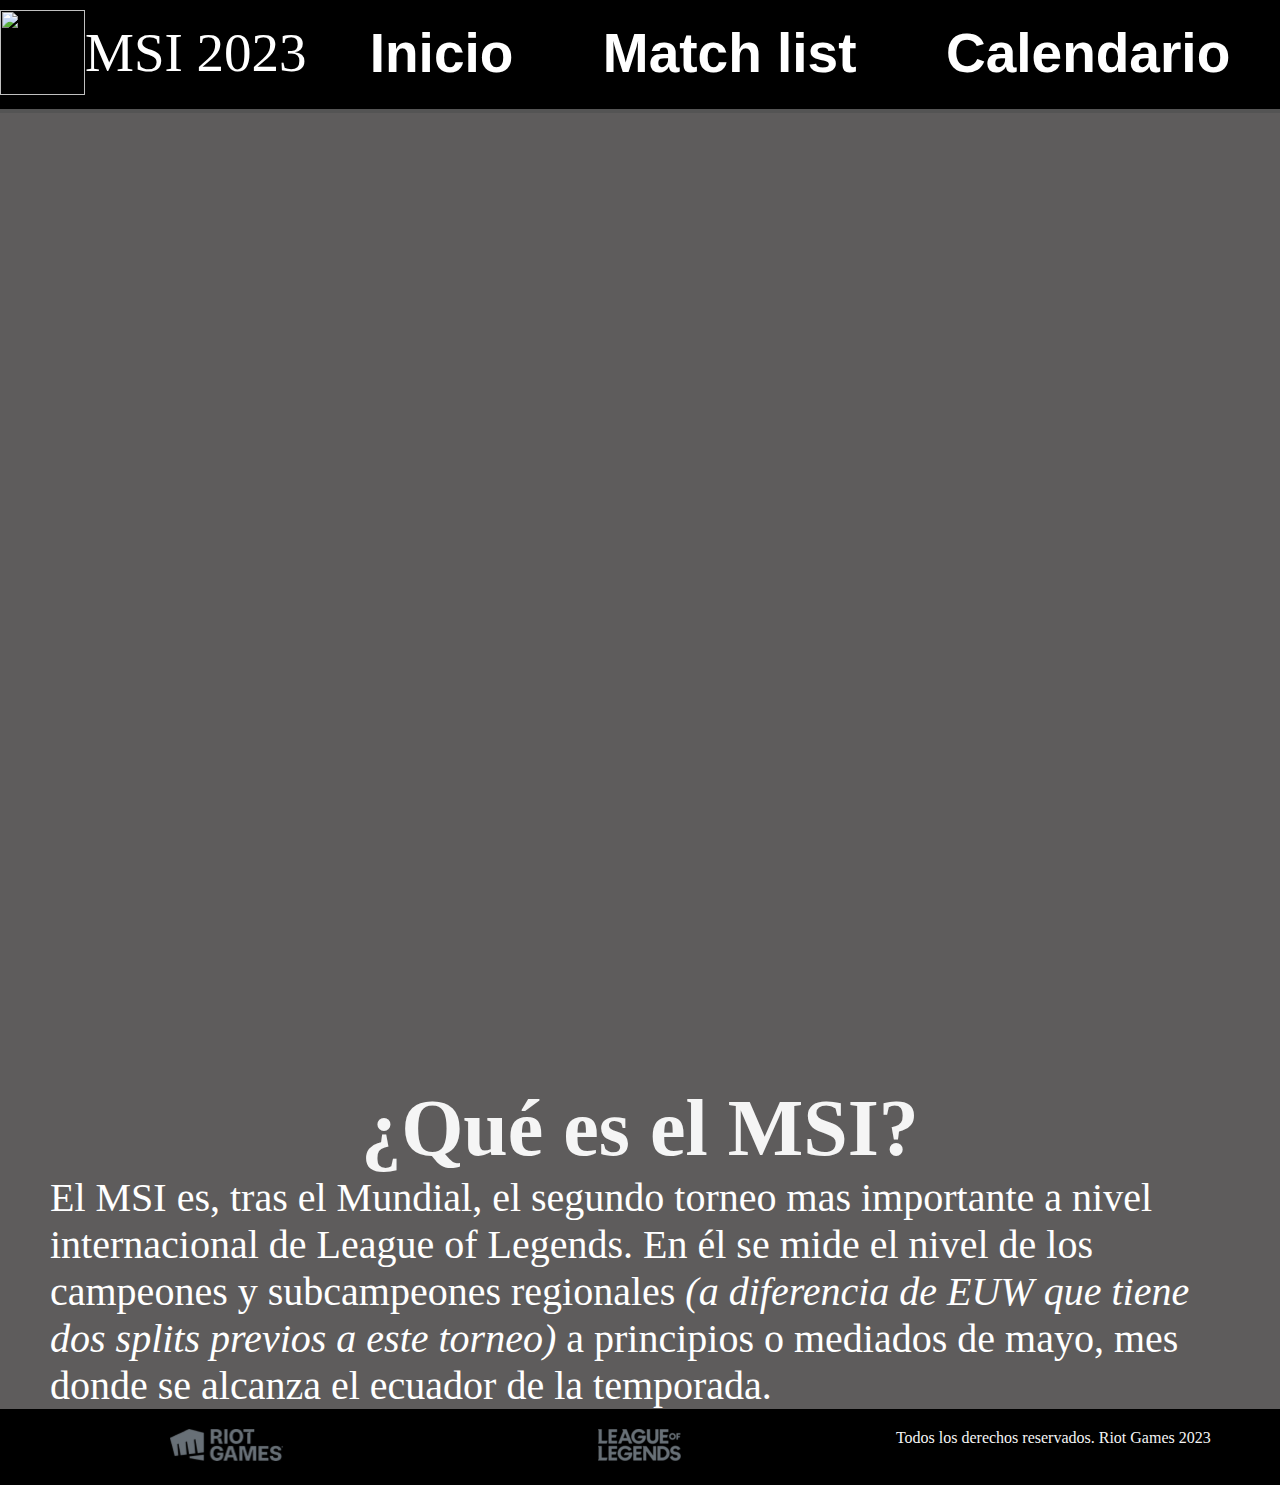
==== index.html @ 1652c363 "rediseño html y footer" ====
<!DOCTYPE html>
<html lang="en">
<head >
    <meta charset="UTF-8">
    <meta http-equiv="X-UA-Compatible" content="IE=edge">
    <meta name="viewport" content="width=device-width, initial-scale=1.0">
    <title>MSI</title>
    <link rel="shortcut icon" href="imagenes/icono-pagina.png" type="image/x-icon">
    <link href="https://cdn.jsdelivr.net/npm/bootstrap@5.3.0/dist/css/bootstrap.min.css" rel="stylesheet" integrity="sha384-9ndCyUaIbzAi2FUVXJi0CjmCapSmO7SnpJef0486qhLnuZ2cdeRhO02iuK6FUUVM" crossorigin="anonymous">
    <link rel="stylesheet" href="style/main.css">

</head>

<body id="fondo-index">

    <header class="header">
        <div class="logo">  
          <img class="logo--img" src="imagenes/landing-crest.png">
          <a class="logo--texto">MSI 2023</a>
        </div>
        <div class="paginas">
          <a class="paginas--link" href="index.html">Inicio </a>
          <a class="paginas--link" href="pages/matchlist.html">Match list </a>
          <a class="paginas--link" href="pages/calendario.html">Calendario </a>
    </header>

<div id="video">
 <iframe src="https://www.youtube.com/embed/vskffcs5zns" title="YouTube video player" frameborder="0" allow="accelerometer; autoplay; clipboard-write; encrypted-media; gyroscope; picture-in-picture; web-share" allowfullscreen></iframe>
</div>
 <section>
    <article>
        <h3>¿Qué es el MSI?</h3>
        <p>El MSI es, tras el Mundial, el segundo torneo mas importante a nivel internacional de League of Legends. En él se mide el nivel de los campeones y subcampeones regionales <span id="data"> (a diferencia de EUW que tiene dos splits previos a este torneo) </span> a principios o mediados de mayo, mes donde se alcanza el ecuador de la temporada.</p>
    </article>
 </section>

 <footer>
    <div class="imagenes--footer">
      <a class="item--riot" href="https://www.riotgames.com/"></a>
      <img src="imagenes/Riot-footer.png" alt="">
    </div>
    <div class="imagenes--footer">
        <a class="item--lol" href="https://leagueoflegends.com/"></a>
        <img src="imagenes/lol-footer.png" alt="">
    </div>
    <div class="copyright">Todos los derechos reservados. Riot Games 2023</div>
</footer>

 
 <script src="https://cdn.jsdelivr.net/npm/bootstrap@5.3.0/dist/js/bootstrap.bundle.min.js" integrity="sha384-geWF76RCwLtnZ8qwWowPQNguL3RmwHVBC9FhGdlKrxdiJJigb/j/68SIy3Te4Bkz" crossorigin="anonymous"></script>

</body>

</html>
---- style/main.css ----
* {margin: 0;
padding: 0;}

@import url('https://fonts.googleapis.com/css2?family=Roboto:wght@100&display=swap');

body {background-color: rgb(94, 92, 92);}

.header{display: none;}

footer{display: grid;
grid-template-columns: 1fr 1fr 1fr;
justify-items: center;
padding: 20px;
background-color: black;}

.copyright{color: whitesmoke;}

@media(min-width:768px){
.header {
  background-color: black;
  border-bottom: groove 8px black;
  position: sticky;
  top: 0;
  z-index: 100;
  display: grid;
  grid-template-columns: 200px auto;
  align-items: center;}

.logo{display: flex;
  align-items: center;} 

.logo--img{width: 60px;
height: 60px;}

.logo--texto{ color: white;
  font-size: 30px;
  font-family: 'instrumentSerif-regular';
text-decoration: none;}

.paginas{display: flex;
justify-content: space-around;}  

.paginas--link{
  text-decoration: none;
  font-family: 'sigmar-regular', sans-serif;
  color: white;
  font-size: 30px;
  font-weight: bold;}}


@media (min-width: 1200px){
.logo--img {width: 85px;
  height: 85px;}

.header{grid-template-columns: 325px 950px;
grid-template-rows: 105px;}
  
.logo--texto {font-size: 55px;}
      
.paginas--link {font-size: 55px;}}

/* CSS index.html */

#fondo-index{background-image: url("../imagenes/skins-lol-msi-2023-oficial1.webp");
  background-repeat: repeat;
  background-size: contain;}

  #video {
    display: flex;
    justify-content: center;
    align-items: center;
    height: 100vh;
  }
  
  iframe {
    width: 50%;
    height: 60%;
  }

section {margin-top: 70px;}

article {padding-left: 50px;
  padding-right: 50px;}

h3 {font-size: 80px;
  color: whitesmoke;
  text-align: center;
  font-family: 'sigmar-regular';}


p {font-size: 40px;
  font-family:'WixMadeforText-VariableFont_wght' ;
color: white;}

#data {font-style: italic;}

/* CSS Match list */

#match-list {margin-top: 20px;
  margin-left: 10px;
  border: 2px solid black;
  width: 850px;
}

h1 {
  font-size: 35px;
  background-color: black;
  color: white;
  font-family: 'roboto-thin';
  padding: 10px;
}

.match {
  display: grid;
  grid-template-columns: 1fr;
  gap: 10px;
  padding: 10px;
}

.match--dia {
  font-size: 40px;
  color: whitesmoke;
  border-top: 2px solid black;
  border-bottom: 2px solid black;
  padding: 10px ;
}

.match--partida {
  display: flex;
  justify-content: space-between;
  margin-bottom: 5px;
}

.match--partida--compu{font-size: 30px;}

.match--partida--cel{display: none;}

.match--url{display: flex}

.url {font-size: 25px;
  border: 1px solid black;
  padding: 5px; }

@media(max-width: 1200px)  
{#match-list{width: 600px;}

h1{font-size: 25px;}

.match--partida--compu{font-size: 20px;}

.match--dia{font-size: 30px;}

.url{font-size: 15px;}
}

@media(max-width:768px)
{#match-list{width: 300px}

h1{font-size: 15px;}

.match--partida--cel{display: flex;
  font-size: 15px;
justify-content: space-between;
margin-bottom: 5px;}

.match--partida--compu{display: none;}
}



/* CSS calendario */        


.fecha {border-bottom: 1px solid black;
  margin-bottom: 5px;
  font-family: 'roboto-thin' ;
  font-size: 5vh;
  color: black;
  font-weight: bold;}

    
.partida {display: flex;
  align-items: center;
  justify-content: space-between;
  border-bottom: 1px solid black;
  margin-bottom: 1px;}

.equipos{display: grid;
  grid-template-columns: 80px 80px;
  grid-template-rows: 80px 80px;
  align-items: center;}    

.equipo--compu1, .equipo--compu2{display: none;}

.equipo--cel1, .equipo--cel2{
  font-size: 200%;
  color: whitesmoke;}

.versus {display: none;}

.bo5{font-size: 2.5em;
  color: whitesmoke;}

@media (min-width:768px){
.fecha {
  text-align: center;
  margin-bottom: 5px;
  margin-top: 20px;
  font-size: 45px;}

.partida {
  display: grid;
  grid-template-columns: 10% 1fr 10%;
  grid-template-areas: "none equipos bo5";
  justify-items: center;}

.equipos {display: flex;
  align-items: center;
  justify-content: center;
  width: 100%;
  gap: 10px;
  grid-area: equipos;}

.equipo--compu1, .equipo--compu2 {display: inline;
  font-size: 25px;
  color: whitesmoke;
  width: 100%;}

.equipo--compu1{text-align: right;} 
  
.versus {display: inline;
  font-size: 40px;
  color: white;
  margin: 20px;}
  
.equipo--cel1, .equipo--cel2 {
  display: none;}
  
.equipo1, .equipo2 {width: 85px;
  height: 85px;}
  
.bo5 {grid-area: bo5;
  font-size: 30px;}}

@media (min-width: 1200px){

.fecha{font-size: 55px;}  
      
.equipo--compu1, .equipo--compu2 {font-size: 35px;}
      
.versus {display: inline;
  font-size: 40px;
  color: white;
  margin: 20px;}
      
.equipo--cel {
  display: none;}}
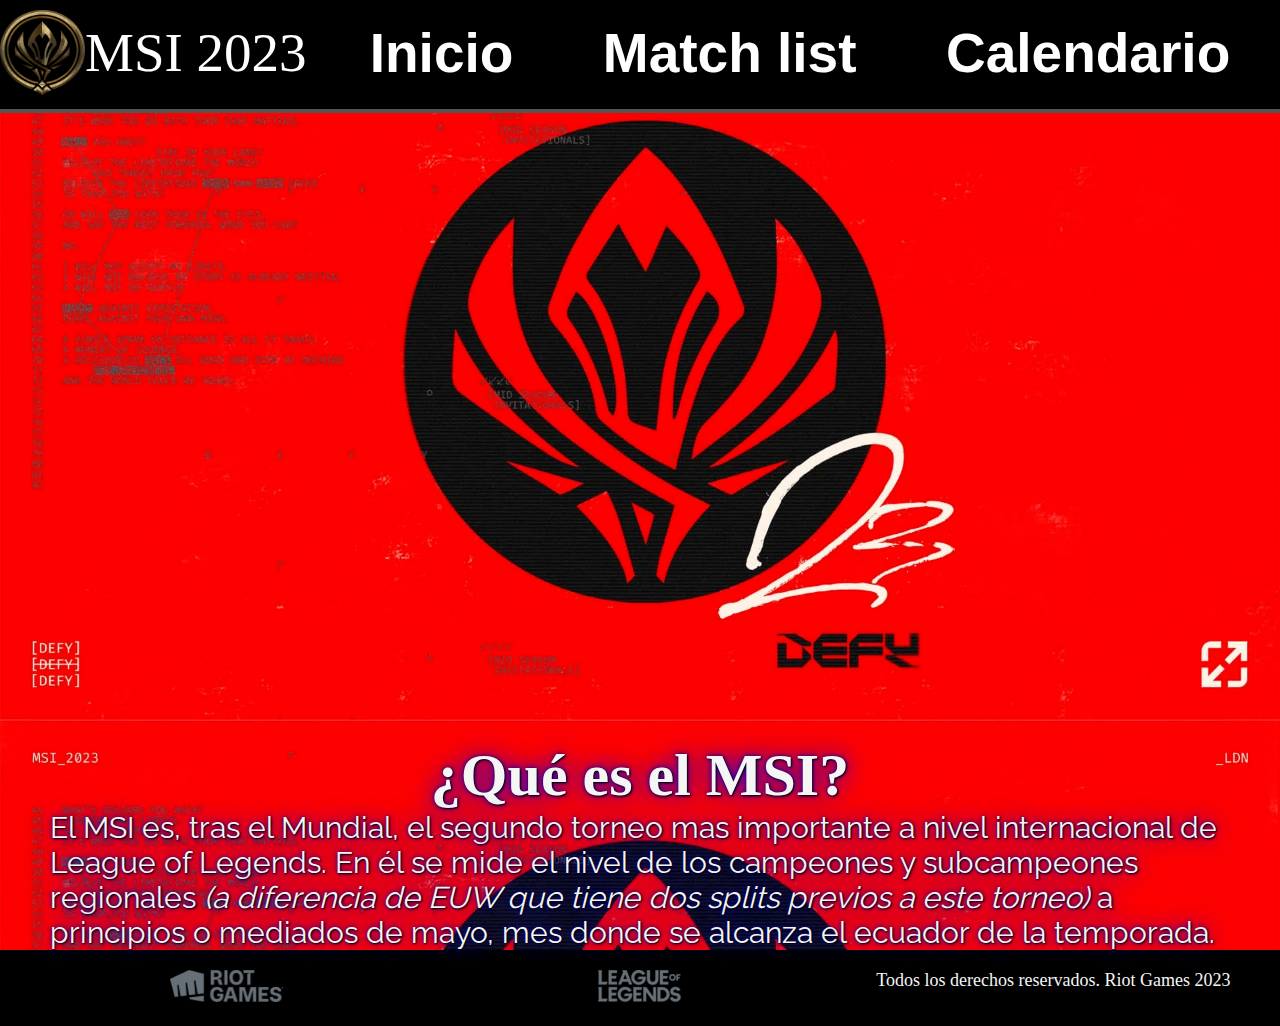
==== commit fc44960e: "PreentregaDeLuca3" ====
--- a/index.html
+++ b/index.html
@@ -4,50 +4,77 @@
     <meta charset="UTF-8">
     <meta http-equiv="X-UA-Compatible" content="IE=edge">
     <meta name="viewport" content="width=device-width, initial-scale=1.0">
-    <title>MSI</title>
+    <title>MSI-2023-Home</title>
+    <meta name="description" content="Seguimiento del Mid Season Invitational (MSI) 2023">
+    <meta name="keywords" content="MSI, Mid Season Invitational, Lol, League of legends">
     <link rel="shortcut icon" href="imagenes/icono-pagina.png" type="image/x-icon">
     <link href="https://cdn.jsdelivr.net/npm/bootstrap@5.3.0/dist/css/bootstrap.min.css" rel="stylesheet" integrity="sha384-9ndCyUaIbzAi2FUVXJi0CjmCapSmO7SnpJef0486qhLnuZ2cdeRhO02iuK6FUUVM" crossorigin="anonymous">
-    <link rel="stylesheet" href="style/main.css">
+    <link rel="stylesheet" href="css/styles.css">
 
 </head>
 
 <body id="fondo-index">
 
-    <header class="header">
+<header class="navbar navbar-expand-sm navbar-dark header--mobile">
+    <div>
+    <img class="logo--img" src="imagenes/icono header.png" alt="">    
+    <a class="navbar-brand" href="#">MSI 2023</a>
+    </div>
+    <button class="navbar-toggler" type="button" data-bs-toggle="collapse" data-bs-target="#opciones" aria-controls="navbarNav" aria-expanded="false" aria-label="Toggle navigation">
+        <span class="navbar-toggler-icon"></span>
+    </button>
+    <div class="collapse navbar-collapse" id="opciones">
+        <ul class="navbar-nav">
+         <li class="nav-item">
+            <a class="nav-link" href="index.html">Inicio</a>
+         </li>
+         <li class="nav-item">
+            <a class="nav-link" href="pages/matchlist.html">Match list</a>
+         </li>
+         <li class="nav-item">
+            <a class="nav-link" href="pages/calendario.html">Calendario</a>
+         </li>
+        </ul>
+    </div>
+</header>
+
+<header class="header--desktop">
         <div class="logo">  
-          <img class="logo--img" src="imagenes/landing-crest.png">
+          <img class="logo--img" src="imagenes/icono header.png">
           <a class="logo--texto">MSI 2023</a>
         </div>
         <div class="paginas">
           <a class="paginas--link" href="index.html">Inicio </a>
           <a class="paginas--link" href="pages/matchlist.html">Match list </a>
           <a class="paginas--link" href="pages/calendario.html">Calendario </a>
-    </header>
+        </div>
+</header>
 
-<div id="video">
- <iframe src="https://www.youtube.com/embed/vskffcs5zns" title="YouTube video player" frameborder="0" allow="accelerometer; autoplay; clipboard-write; encrypted-media; gyroscope; picture-in-picture; web-share" allowfullscreen></iframe>
-</div>
+<main id="video">
+     <iframe src="https://www.youtube.com/embed/vskffcs5zns" title="YouTube video player" frameborder="0" allow="accelerometer; autoplay; clipboard-write; encrypted-media; gyroscope; picture-in-picture; web-share" allowfullscreen></iframe> 
+</main>
  <section>
     <article>
-        <h3>¿Qué es el MSI?</h3>
+        <h1>¿Qué es el MSI?</h1>
         <p>El MSI es, tras el Mundial, el segundo torneo mas importante a nivel internacional de League of Legends. En él se mide el nivel de los campeones y subcampeones regionales <span id="data"> (a diferencia de EUW que tiene dos splits previos a este torneo) </span> a principios o mediados de mayo, mes donde se alcanza el ecuador de la temporada.</p>
     </article>
  </section>
 
- <footer>
-    <div class="imagenes--footer">
-      <a class="item--riot" href="https://www.riotgames.com/"></a>
-      <img src="imagenes/Riot-footer.png" alt="">
-    </div>
-    <div class="imagenes--footer">
-        <a class="item--lol" href="https://leagueoflegends.com/"></a>
-        <img src="imagenes/lol-footer.png" alt="">
-    </div>
-    <div class="copyright">Todos los derechos reservados. Riot Games 2023</div>
+<footer>
+  <div class="imagenes--footer">
+    <a class="item--riot" href="https://www.riotgames.com/">
+    <img src="imagenes/Riot-footer.png" alt="">
+    </a>
+  </div>
+  <div class="imagenes--footer">
+    <a class="item--lol" href="https://leagueoflegends.com/">
+    <img src="imagenes/lol-footer.png" alt="">
+    </a>    
+  </div>
+  <div class="copyright">Todos los derechos reservados. Riot Games 2023</div>
 </footer>
 
- 
- <script src="https://cdn.jsdelivr.net/npm/bootstrap@5.3.0/dist/js/bootstrap.bundle.min.js" integrity="sha384-geWF76RCwLtnZ8qwWowPQNguL3RmwHVBC9FhGdlKrxdiJJigb/j/68SIy3Te4Bkz" crossorigin="anonymous"></script>
+<script src="https://cdn.jsdelivr.net/npm/bootstrap@5.3.0/dist/js/bootstrap.bundle.min.js" integrity="sha384-geWF76RCwLtnZ8qwWowPQNguL3RmwHVBC9FhGdlKrxdiJJigb/j/68SIy3Te4Bkz" crossorigin="anonymous"></script>
 
 </body>
 
--- a/css/styles.css
+++ b/css/styles.css
@@ -0,0 +1,454 @@
+@import url("https://fonts.googleapis.com/css2?family=Roboto:wght@100&display=swap");
+@font-face {
+  font-family: "Wix Madefor Text";
+  src: url(../fuentes/WixMadeforText-VariableFont_wght.ttf);
+}
+@font-face {
+  font-family: "Raleway";
+  src: url(../fuentes/Raleway-Regular.ttf);
+}
+@font-face {
+  font-family: "Montserrat";
+  src: url(../fuentes/Montserrat-Regular.ttf);
+}
+* {
+  margin: 0;
+  padding: 0;
+}
+
+body {
+  background-color: rgb(94, 92, 92);
+}
+
+.navbar {
+  background-color: black;
+}
+.navbar .logo--img {
+  width: 60px;
+  margin-left: 10px;
+}
+.navbar .navbar-brand, .navbar .nav-link {
+  color: white;
+  font-family: "times new roman";
+  font-size: 30px;
+}
+.navbar .nav-link {
+  font-size: 20px;
+  font-family: "Wix Madefor Text";
+  margin-left: 10px;
+}
+
+.header--desktop {
+  display: none;
+}
+
+footer {
+  display: grid;
+  grid-template-columns: 1fr 1fr 1fr;
+  justify-items: center;
+  padding: 20px;
+  background-color: black;
+}
+footer .copyright {
+  color: whitesmoke;
+  font-size: 10px;
+}
+
+@media (min-width: 768px) {
+  .navbar {
+    display: none;
+  }
+  .header--desktop {
+    background-color: black;
+    border-bottom: groove 8px black;
+    position: sticky;
+    top: 0;
+    z-index: 100;
+    display: grid;
+    grid-template-columns: 200px auto;
+    align-items: center;
+  }
+  .header--desktop .logo {
+    display: flex;
+    align-items: center;
+  }
+  .header--desktop .logo .logo--img {
+    width: 60px;
+    height: 60px;
+  }
+  .header--desktop .logo .logo--texto {
+    color: white;
+    font-size: 30px;
+    font-family: "instrumentSerif-regular";
+    text-decoration: none;
+  }
+  .header--desktop .paginas {
+    display: flex;
+    justify-content: space-around;
+  }
+  .header--desktop .paginas .paginas--link {
+    text-decoration: none;
+    font-family: "sigmar-regular", sans-serif;
+    color: white;
+    font-size: 30px;
+    font-weight: bold;
+  }
+}
+@media (min-width: 1200px) {
+  .header--desktop {
+    grid-template-columns: 325px 950px;
+    grid-template-rows: 105px;
+  }
+  .header--desktop .logo .logo--img {
+    width: 85px;
+    height: 85px;
+  }
+  .header--desktop .logo .logo--texto {
+    font-size: 55px;
+  }
+  .header--desktop .paginas .paginas--link {
+    font-size: 55px;
+  }
+  footer .copyright {
+    font-size: 18px;
+  }
+}
+#fondo-index {
+  background-image: url("../imagenes/fondo index.png");
+  background-repeat: repeat;
+  background-size: contain;
+}
+
+#video {
+  display: flex;
+  flex-direction: row;
+  justify-content: center;
+  align-items: center;
+  margin: 10%;
+}
+#video iframe {
+  width: 100%;
+  height: 200px;
+}
+
+article {
+  padding-left: 50px;
+  padding-right: 50px;
+}
+article h1 {
+  font-size: 35px;
+  color: whitesmoke;
+  text-align: center;
+  font-family: "Times New Roman", Times, serif;
+  text-shadow: 1px 1px 2px black, 0 0 25px blue, 0 0 5px darkblue;
+}
+article p {
+  font-size: 20px;
+  font-family: "Raleway";
+  color: whitesmoke;
+  text-shadow: 1px 1px 2px black, 0 0 25px blue, 0 0 5px darkblue;
+}
+article p #data {
+  font-style: italic;
+}
+
+@media (min-width: 768px) {
+  #video iframe {
+    height: 300px;
+  }
+  section article h1 {
+    font-size: 45px;
+  }
+  section article p {
+    font-size: 25px;
+  }
+}
+@media (min-width: 1200px) {
+  #video {
+    margin: 5% 15%;
+  }
+  #video iframe {
+    height: 500px;
+  }
+  section article h1 {
+    font-size: 60px;
+  }
+  section article p {
+    font-size: 30px;
+  }
+}
+/* sccs match-list */
+main .fecha--matchlist {
+  border-bottom: 1px solid black;
+  font-family: "times new roman";
+  font-size: 35px;
+  color: black;
+  font-weight: bold;
+  margin-top: 10px;
+  padding-left: 10px;
+}
+main .partida-url {
+  text-decoration: none;
+}
+main .partida-url .partida {
+  display: flex;
+  align-items: center;
+  justify-content: space-between;
+  width: 100%;
+  border-bottom: 1px solid black;
+  margin-bottom: 1px;
+}
+main .partida-url .partida .equipos {
+  display: grid;
+  grid-template-columns: 80px 80px;
+  grid-template-rows: 80px 80px;
+  align-items: center;
+  margin: 0px 10px 0px 10px;
+}
+main .partida-url .partida .equipos .equipo--img1, main .partida-url .partida .equipos .equipo--img2 {
+  width: 70px;
+  height: 70px;
+}
+main .partida-url .partida .equipos .equipo--compu1, main .partida-url .partida .equipos .equipo--compu2 {
+  display: none;
+}
+main .partida-url .partida .equipos .equipo--cel1, main .partida-url .partida .equipos .equipo--cel2 {
+  font-size: 200%;
+  color: whitesmoke;
+  font-family: "Montserrat";
+}
+main .partida-url .partida .equipos .resultado--compu {
+  display: none;
+}
+main .partida-url .partida .resultado--cel {
+  display: flex;
+  flex-direction: column;
+  font-size: 2.5rem;
+  color: whitesmoke;
+  font-family: "Montserrat";
+}
+main .partida-url .partida .resultado--cel .resultado--team1 {
+  margin-bottom: 10px;
+}
+main .partida-url .partida .resultado--cel .resultado--team2 {
+  margin-top: 10px;
+}
+main .partida-url .partida .BO {
+  font-size: 2.5em;
+  color: whitesmoke;
+  margin-right: 10px;
+  font-family: "Montserrat";
+}
+
+@media (min-width: 768px) {
+  main .fecha--matchlist {
+    text-align: center;
+    margin-top: 20px;
+    font-size: 35px;
+  }
+  main .partida-url .partida {
+    display: grid;
+    grid-template-columns: 10% 1fr 10%;
+    grid-template-areas: "none equipos BO";
+    justify-items: center;
+  }
+  main .partida-url .partida .equipos {
+    display: flex;
+    align-items: center;
+    justify-content: center;
+    width: 100%;
+    gap: 5px;
+    grid-area: equipos;
+  }
+  main .partida-url .partida .equipos .equipo--img1, main .partida-url .partida .equipos .equipoi--mg2 {
+    width: 85px;
+    height: 85px;
+  }
+  main .partida-url .partida .equipos .equipo--compu1, main .partida-url .partida .equipos .equipo--compu2 {
+    display: inline;
+    font-size: 20px;
+    color: whitesmoke;
+    width: 100%;
+    font-family: "roboto";
+    font-weight: bold;
+  }
+  main .partida-url .partida .equipos .equipo--compu1 {
+    text-align: right;
+  }
+  main .partida-url .partida .equipos .equipo--cel1, main .partida-url .partida .equipos .equipo--cel2 {
+    display: none;
+  }
+  main .partida-url .partida .equipos .resultado--compu {
+    display: inline;
+    font-size: 30px;
+    color: white;
+    margin: 10px;
+    width: 25%;
+    text-align: center;
+  }
+  main .partida-url .partida .resultado--cel {
+    display: none;
+  }
+  main .partida-url .partida .resultado--cel .resultado--team1, main .partida-url .partida .resultado--cel .resultado--team2 {
+    display: none;
+  }
+  main .partida-url .partida .BO {
+    grid-area: BO;
+    font-size: 30px;
+  }
+}
+@media (min-width: 1200px) {
+  main .fecha--matchlist {
+    font-size: 55px;
+  }
+  main .partida-url .partida .equipos .equipo--compu1, main .partida-url .partida .equipos .equipo--compu2 {
+    font-size: 35px;
+  }
+  main .partida-url .partida .equipos .resultado--compu {
+    display: inline;
+    font-size: 40px;
+    color: white;
+    margin: 20px;
+    width: 15%;
+  }
+  main .partida-url .partida:hover {
+    background-image: radial-gradient(circle, gray, rgb(94, 92, 92));
+  }
+}
+/* css calendario.html */
+.encabezado {
+  padding: 10px;
+}
+.encabezado .encabezado--titulo {
+  font-family: "Times New Roman", Times, serif;
+  color: whitesmoke;
+  font-size: 40px;
+  font-weight: bold;
+}
+.encabezado .encabezado--texto {
+  font-family: "raleway";
+  color: whitesmoke;
+  font-size: 15px;
+}
+
+.liga {
+  background-size: 100% 150px;
+  background-repeat: no-repeat;
+  height: 150px;
+  width: 100%;
+  opacity: 0.8;
+  display: flex;
+  justify-content: space-around;
+  align-items: center;
+}
+.liga .video--liga {
+  display: none;
+}
+.liga .fecha--calendario {
+  font-size: 35px;
+  color: white;
+  width: 150px;
+  -webkit-text-stroke-width: 1px;
+  -webkit-text-stroke-color: black;
+}
+.liga .logo--calendario {
+  display: flex;
+  justify-content: space-around;
+  width: 125px;
+}
+.liga .logo--calendario .logo--twitch img, .liga .logo--calendario .logo--youtube img {
+  width: 40px;
+  height: 40px;
+}
+
+.liga--lpl {
+  background-image: url(../imagenes/banner\ lpl.png);
+}
+
+.liga--lck {
+  background-image: url(../imagenes/banner\ lck.png);
+}
+
+.liga--lec {
+  background-image: url(../imagenes/banner\ lec.png);
+}
+
+.liga--lcs {
+  background-image: url(../imagenes/banner\ lcs.png);
+}
+
+.liga--lla {
+  background-image: url(../imagenes/banner\ lla.png);
+}
+
+.liga--cblol {
+  background-image: url(../imagenes/banner\ cblol.png);
+}
+
+@media (min-width: 768px) {
+  .encabezado .encabezado--titulo {
+    font-size: 45px;
+  }
+  .encabezado .encabezado--texto {
+    font-size: 20px;
+  }
+  .liga {
+    background-size: 100% 200px;
+    width: 100%;
+    height: 200px;
+  }
+  .liga .fecha--calendario {
+    font-size: 50px;
+    width: 250px;
+  }
+  .liga .logo--calendario {
+    width: 250px;
+  }
+  .liga .logo--calendario .logo--twitch img, .liga .logo--calendario .logo--youtube img {
+    width: 80px;
+    height: 80px;
+  }
+}
+@media (min-width: 1200px) {
+  .encabezado .encabezado--titulo {
+    font-size: 60px;
+  }
+  .encabezado .encabezado--texto {
+    font-size: 30px;
+  }
+  .liga {
+    background-size: 100% 250px;
+    width: 100%;
+    height: 250px;
+    position: relative;
+    overflow: hidden;
+    transition: transform 1s;
+  }
+  .liga .video--liga {
+    height: 500px;
+    position: absolute;
+  }
+  .liga .fecha--calendario {
+    font-size: 65px;
+    width: 400px;
+    z-index: 1;
+  }
+  .liga .logo--calendario {
+    width: 400px;
+    z-index: 1;
+  }
+  .liga .logo--calendario .logo--twitch img, .liga .logo--calendario .logo--youtube img {
+    width: 100px;
+    height: 100px;
+  }
+}
+.liga:hover {
+  transform: scale(1.3);
+  z-index: 1;
+  opacity: 1;
+}
+.liga:hover .video--liga {
+  display: inline;
+}
+
+/*# sourceMappingURL=styles.css.map */
